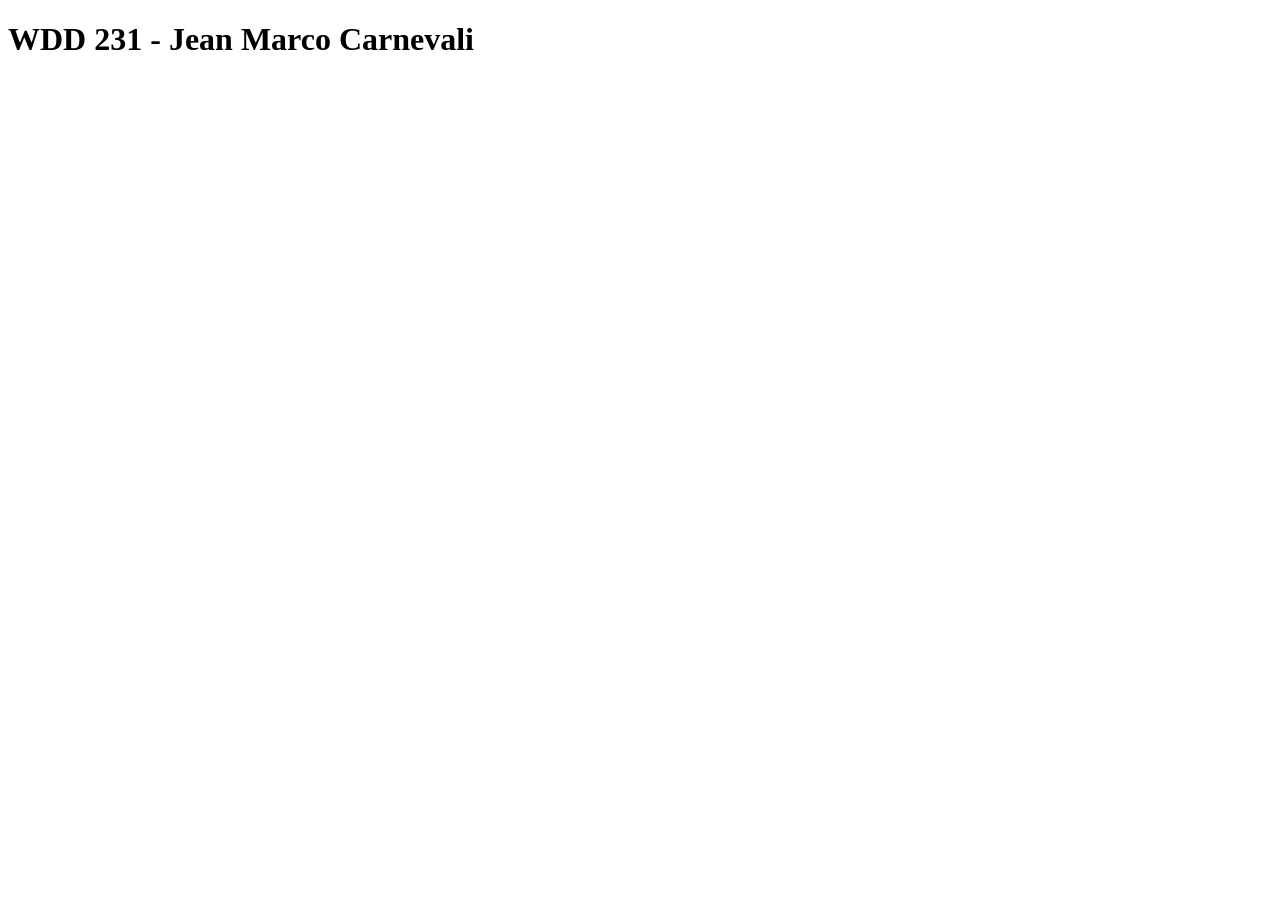
==== index.html @ f0b271db "Test" ====
<!DOCTYPE html>
<html lang="en">
<head>
    <meta charset="UTF-8">
    <meta name="viewport" content="width=device-width, initial-scale=1.0">
    <title>WDD 231</title>
</head>
<body>
    <h1>WDD 231 - Jean Marco Carnevali</h1>
</body>
</html>
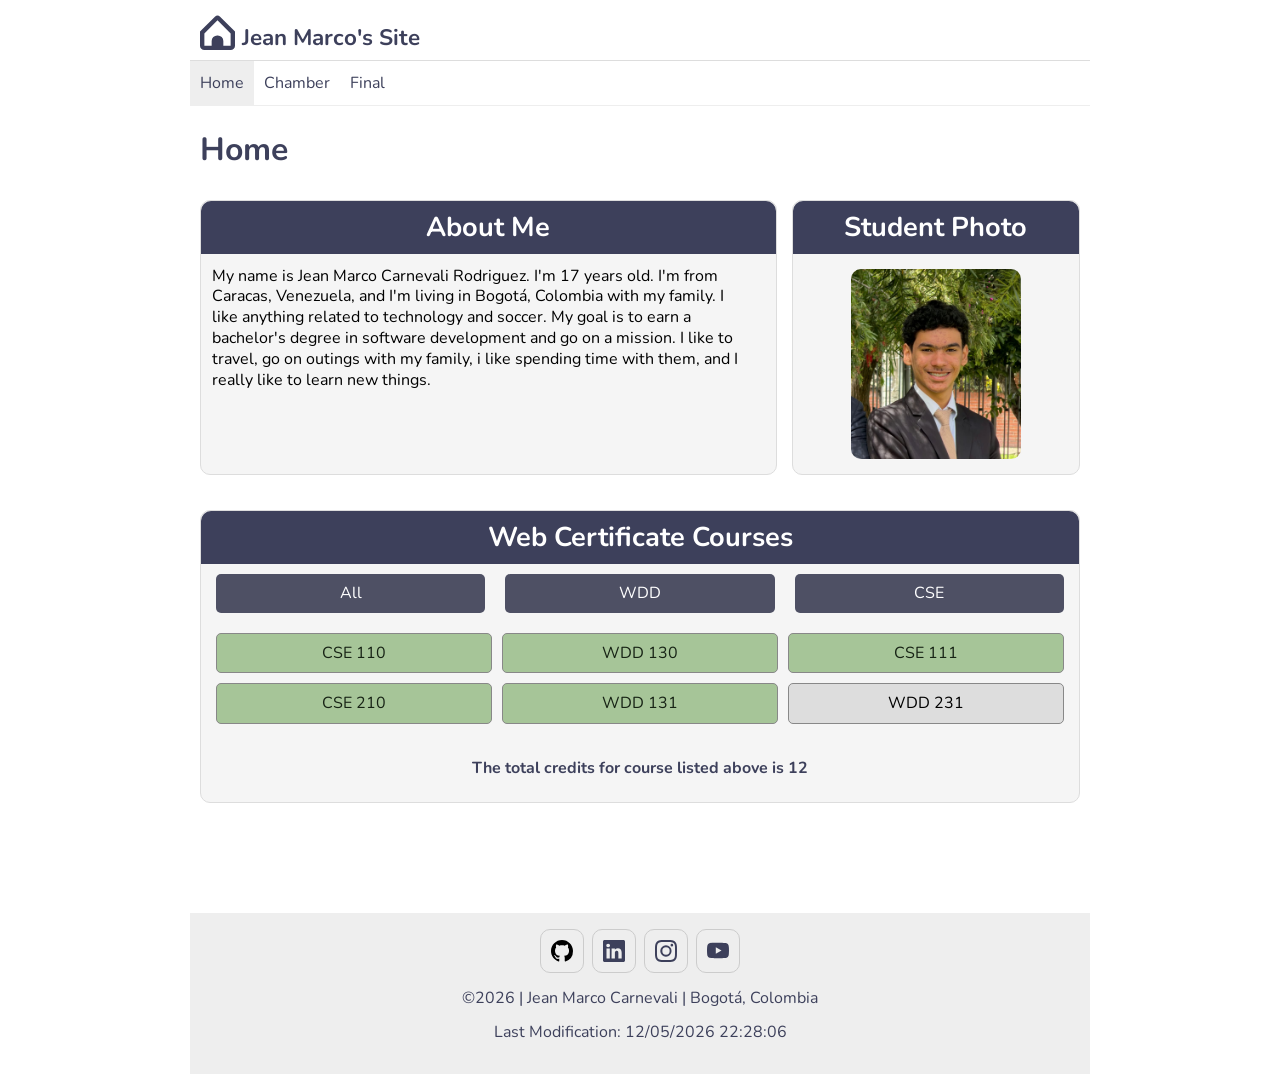
==== commit 1a9dc725: "W01 Assignment Course Home Page" ====
--- a/index.html
+++ b/index.html
@@ -3,9 +3,69 @@
 <head>
     <meta charset="UTF-8">
     <meta name="viewport" content="width=device-width, initial-scale=1.0">
-    <title>WDD 231</title>
+    <meta name="description" content="Jean Marco Carnevali | WDD 231 Web Frontend Development I | Home Page">
+    <meta name="author" content="Jean Marco Carnevali">
+    <title>WDD 231 - Home Page - Jean Marco Carnevali</title>
+
+    <link rel="preconnect" href="https://fonts.googleapis.com">
+    <link rel="preconnect" href="https://fonts.gstatic.com" crossorigin>
+    <link href="https://fonts.googleapis.com/css2?family=Nunito&display=swap" rel="stylesheet">
+
+    <link rel="stylesheet" href="styles/normalize.css">
+    <link rel="stylesheet" href="styles/small.css">
+    <link rel="stylesheet" href="styles/larger.css">
+
+    <script src="scripts/navigation.js" defer></script>
+    <script src="scripts/dates.js" defer></script>
+    <script src="scripts/courses.js" defer></script>
 </head>
 <body>
-    <h1>WDD 231 - Jean Marco Carnevali</h1>
+    <header>
+        <img src="images/house.svg" alt="Site Logo" width="512" height="512">
+        <span>Jean Marco's Site</span>
+        <button id="menu" class="hamburger" aria-label="Toggle menu"></button>
+    </header>
+    <nav id="nav-bar" class="navigation">
+        <ul>
+            <li class="current"><a href="#" aria-current="page">Home</a></li>
+            <li><a href="#">Chamber</a></li>
+            <li><a href="#">Final</a></li>
+        </ul>
+    </nav>
+    <main>
+        <h1>Home</h1>
+        <section class="about-me">
+            <h2>About Me</h2>
+            <p>My name is Jean Marco Carnevali Rodriguez. I'm 17 years old. I'm from Caracas, Venezuela, and I'm living in Bogotá, Colombia with my family. I like anything related to technology and soccer. My goal is to earn a bachelor's degree in software development and go on a mission. I like to travel, go on outings with my family, i like spending time with them, and I really like to learn new things.</p>
+            <p></p>
+        </section>
+
+        <section class="profile">
+            <h2>Student Photo</h2>
+            <img src="images/profile.jpg" alt="Jean Marco Carnevali" width="170" height="185" loading="lazy">
+        </section>
+
+        <section class="certificate">
+            <h2>Web Certificate Courses</h2>
+            <div>
+                <button type="button" id="all">All</button>
+                <button type="button" id="wdd">WDD</button>
+                <button type="button" id="cse">CSE</button>
+
+                <div id="course-card" class="course-grid"></div>
+                <p class="credits">The total credits for course listed above is <span id="total-credits">0</span></p>
+            </div>
+        </section>
+    </main>
+    <footer>
+        <div class="social">
+            <a href="https://github.com/jean-m-carnevali/wdd231" target="_blank"><img src="images/github.svg" alt="Github Profile" width="16" height="16"></a>
+            <a href="https://www.linkedin.com/in/jean-marco-carnevali-rodriguez-9670193b9/" target="_blank"><img src="images/linkedin.svg" alt="Linkedin Profile" width="16" height="16"></a>
+            <a href="https://www.instagram.com/?hl=es" target="_blank"><img src="images/instagram.svg" alt="Instagram Profile" width="16" height="16"></a>
+            <a href="https://www.youtube.com/" target="_blank"><img src="images/youtube.svg" alt="Youtube Channel" width="16" height="16"></a>
+        </div>
+        <p>©<span id="currentyear"></span> | Jean Marco Carnevali | Bogotá, Colombia</p>
+        <p id="lastModified"></p>
+    </footer>
 </body>
 </html>
--- a/styles/small.css
+++ b/styles/small.css
@@ -0,0 +1,239 @@
+* {
+  box-sizing: border-box;
+  font-family: "Nunito", sans-serif;
+}
+
+header {
+  display: grid;
+  grid-template-columns: 50px auto 44px;
+  padding: 5px 0 5px 10px;
+  align-items: end;
+  border-bottom: solid 1px #ddd;
+  column-gap: 8px;
+}
+
+header img {
+  display: block;
+  margin-top: 10px;
+  width: 35px;
+  height: auto;
+  padding-bottom: 5px;
+}
+
+header span {
+  font-size: 1.5rem;
+  color: #3D405B;
+  padding-bottom: 4px;
+  font-weight: bold;
+}
+
+.hamburger {
+  background: none;
+  border: none;
+  font-size: 2rem;
+  color: #3D405B;
+  cursor: pointer;
+  font-family: "Nunito", sans-serif;
+}
+
+.hamburger::before {
+  content: "\2630";
+}
+
+.hamburger.show::before {
+  content: "\00D7";
+}
+
+.navigation {
+  display: none;
+}
+
+.navigation.show {
+  display: block;
+}
+
+.navigation ul {
+  list-style-type: none;
+  margin: 0;
+  padding: 0;
+}
+
+.navigation a {
+  display: block;
+  padding: .8rem 10px;
+  color: #3D405B;
+  text-decoration: none;
+  border-bottom: solid 1px #ddd;
+}
+
+.navigation li.current {
+  background-color: #eee;
+}
+
+.navigation a:hover {
+  background-color: #9fb7ff;
+}
+
+h1 {
+  margin: 1rem 10px;
+  color: #3D405B;
+}
+
+footer {
+  background-color: #eee;
+  padding: 1rem 10px;
+  text-align: center;
+  color: #3D405B;
+}
+
+.social {
+  display: flex;
+  justify-content: center;
+  column-gap: 8px;
+}
+
+.social a {
+  display: flex;
+  justify-content: center;
+  align-items: center;
+  width: 44px;
+  height: 44px;
+  border:  #ccc solid 1px;
+  border-radius: 10px;
+}
+
+.social img {
+  width: 22px;
+  height: 22px;
+}
+
+.social a:hover {
+  background-color: #ddd;
+}
+
+main {
+  padding: 10px;
+}
+
+.about-me {
+  border: 1px solid #ddd;
+  background-color: #f5f5f5;
+  border-radius: 10px;
+  margin-bottom: 20px;
+}
+
+.about-me h2 {
+  background-color:#3D405B;
+  color: #fff;
+  text-align: center;
+  margin: 0;
+  padding: 0.7rem;
+  border-top-left-radius: 10px;
+  border-top-right-radius: 10px;
+  font-size: 1.5rem;
+}
+
+.about-me p {
+  line-height: 1.3;
+  margin: .7rem;
+  padding-right: 1rem;
+}
+
+.profile {
+  border: 1px solid #ddd;
+  background-color: #f5f5f5;
+  border-radius: 10px;
+  margin-bottom: 20px;
+}
+
+.profile h2 {
+  background-color:#3D405B;
+  color: #fff;
+  text-align: center;
+  margin: 0;
+  padding: 0.7rem;
+  border-top-left-radius: 10px;
+  border-top-right-radius: 10px;
+  font-size: 1.5rem;
+}
+
+.profile img {
+  display: block;
+  width: 170px;
+  max-width: 90%;
+  height: auto;
+  margin: 15px auto;
+  object-fit: cover;
+  border-radius: 10px;
+}
+
+.certificate {
+  border: 1px solid #ddd;
+  background-color: #f5f5f5;
+  border-radius: 10px;
+}
+
+.certificate h2 {
+  background-color:#3D405B;
+  color: #fff;
+  text-align: center;
+  margin: 0;
+  padding: 0.7rem;
+  border-top-left-radius: 10px;
+  border-top-right-radius: 10px;
+  font-size: 1.5rem;
+}
+
+.certificate button {
+  width: 100%;
+  min-width: 0;
+  padding: 10px;
+  background-color: #4e5064;
+  color: #fff;
+  border: none;
+  border-radius: 5px;
+  cursor: pointer;
+}
+
+.certificate button:hover {
+  background-color: #b3b5cf;
+  font-weight: bold;
+  color: #3D405B;
+}
+
+.certificate > div {
+  display: grid;
+  grid-template-columns: repeat(3, 1fr);
+  padding: 10px 15px;
+  gap: 10px;
+  width: 100%;
+}
+
+.credits {
+  grid-column: 1 / -1;
+  text-align: center;
+  margin: 15px;
+  font-weight: bold;
+  color: #3D405B;
+}
+
+.course-grid {
+  grid-column: 1 / -1;
+  display: grid;
+  grid-template-columns: 1fr;
+  gap: 10px;
+
+}
+
+.course-grid > * {
+  background-color: #ddd;
+  padding: 10px;
+  text-align: center;
+  border: 1px solid #888;
+  border-radius: 5px;
+}
+
+.course-grid .completed {
+  background-color: #a6c598;
+  color: #172315;
+}
--- a/styles/larger.css
+++ b/styles/larger.css
@@ -0,0 +1,141 @@
+@media only screen and (min-width: 38rem) {
+
+    header, main, nav, footer {
+        max-width: 900px;
+        margin: 0 auto;
+    }
+
+    header {
+        grid-template-columns: 24px auto;
+    }
+
+    header span {
+        font-size: 1.4rem;
+        padding-top: 10px;
+        padding-left: 10px;
+    }
+
+    main {
+        display: grid;
+        grid-template-columns: 2fr 1fr;
+        gap: 15px;
+    }
+
+    main h1, .certificate {
+        grid-column: 1 / -1;
+        margin-left: 0;
+    }
+    
+    .hamburger {
+        display: none;
+    }
+
+    .navigation {
+        display: block;
+        border-bottom: solid 1px #eee;
+    }
+
+    .navigation ul {
+        display: flex;
+    }
+
+    .navigation a {
+        border: none;
+    }
+
+    .about-me {
+        border: 1px solid #ddd;
+        background-color: #f5f5f5;
+        border-radius: 10px;
+    }
+
+    .about-me h2 {
+        background-color:#3D405B;
+        color: #fff;
+        text-align: center;
+        margin: 0;
+        padding: 0.7rem;
+        border-top-left-radius: 10px;
+        border-top-right-radius: 10px;
+        font-size: 1.7rem;
+    }
+
+    .profile {
+        border: 1px solid #ddd;
+        background-color: #f5f5f5;
+        border-radius: 10px;
+    }
+
+    .profile h2 {
+        background-color:#3D405B;
+        color: #fff;
+        text-align: center;
+        margin: 0;
+        padding: 0.7rem;
+        border-top-left-radius: 10px;
+        border-top-right-radius: 10px;
+        font-size: 1.7rem;
+    }
+
+    .profile img {
+        display: block;
+        width: 170px;
+        max-width: 90%;
+        height: auto;
+        margin: 15px auto;
+        object-fit: cover;
+        border-radius: 10px;
+    }
+
+    .certificate {
+        border: 1px solid #ddd;
+        background-color: #f5f5f5;
+        border-radius: 10px;
+    }
+
+    .certificate h2 {
+        background-color:#3D405B;
+        color: #fff;
+        text-align: center;
+        margin: 0;
+        padding: 0.7rem;
+        border-top-left-radius: 10px;
+        border-top-right-radius: 10px;
+        font-size: 1.7rem;
+    }
+
+    .certificate > div {
+        display: grid;
+        grid-template-columns: repeat(3, 1fr);
+        padding: 10px 15px;
+        gap: 20px;
+    }
+
+    .certificate button {
+        width: 100%;
+        max-width: 900px;
+        margin: 0 auto;
+        padding: 10px;
+        background-color: #4e5064;
+        color: #fff;
+        border: none;
+        border-radius: 5px;
+        cursor: pointer;
+    }
+
+    .certificate button:hover {
+        background-color: #b3b5cf;
+        font-weight: bold;
+        color: #3D405B;
+    }
+
+    footer {
+        margin-top: 100px;
+        text-align: center;
+    }
+
+    .course-grid {
+        grid-template-columns: repeat(3, 1fr);
+    }
+
+}
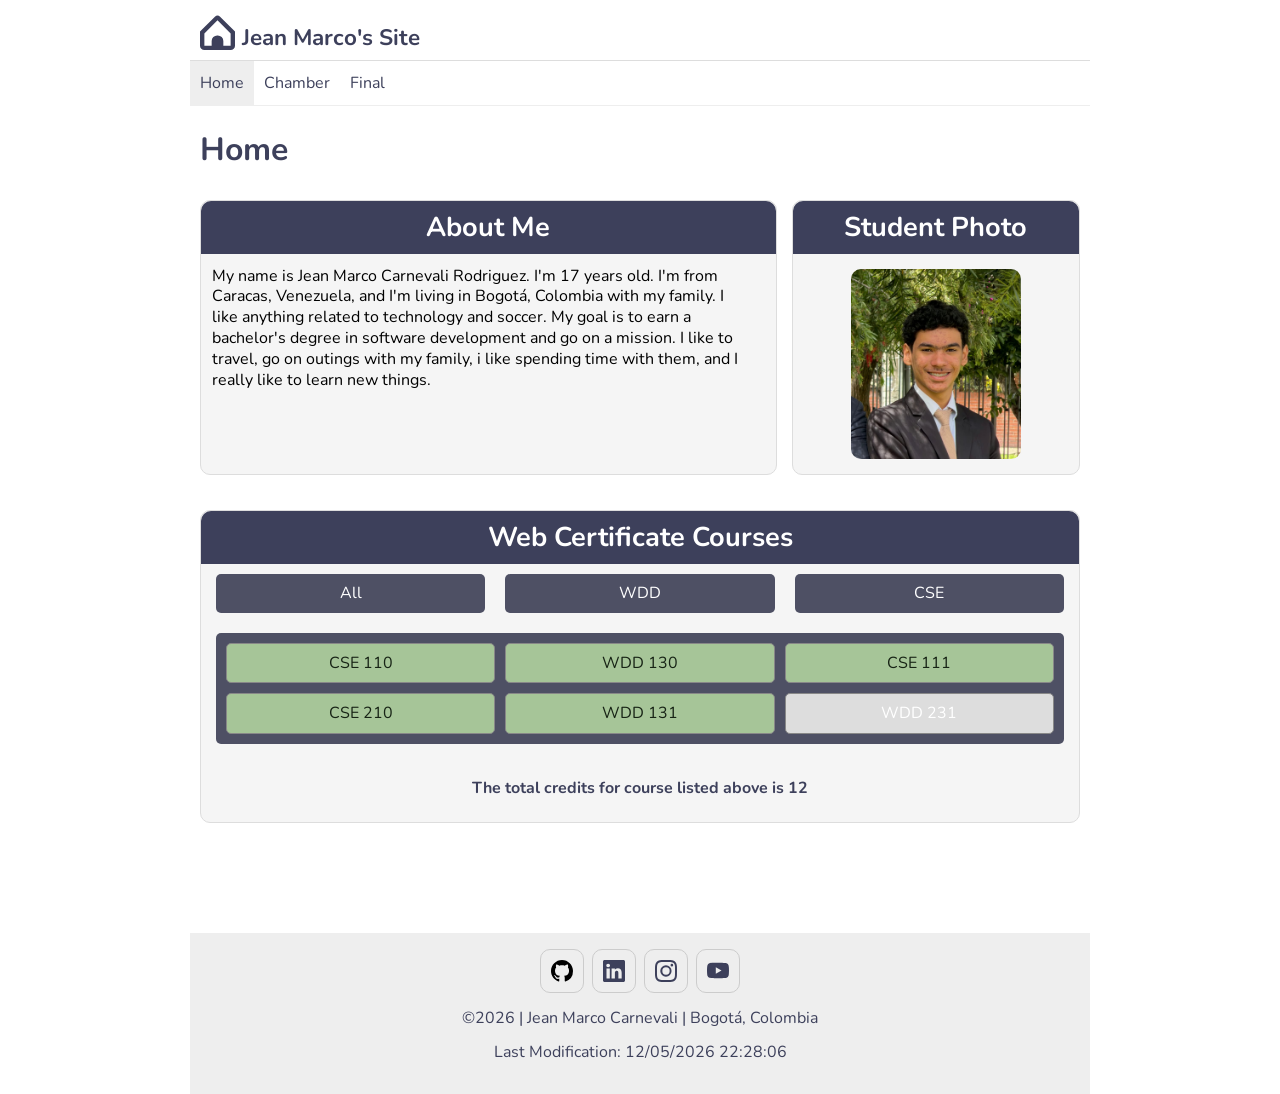
==== commit d9792c72: "W03 Assignment: Chamber Home Page Correction" ====
--- a/index.html
+++ b/index.html
@@ -6,6 +6,12 @@
     <meta name="description" content="Jean Marco Carnevali | WDD 231 Web Frontend Development I | Home Page">
     <meta name="author" content="Jean Marco Carnevali">
     <title>WDD 231 - Home Page - Jean Marco Carnevali</title>
+    <meta property="og:title" content="Home Page - WDD 231 - Jean Marco Carnevali">
+    <meta property="og:description" content="Jean Marco's WDD 231 home page">
+    <meta property="og:image" content="https://jean-m-carnevali.github.io/wdd231/images/profile.jpg">
+    <meta property="og:url" content="https://jean-m-carnevali.github.io/wdd231">
+
+    <link rel="icon" href="favicon.ico">
 
     <link rel="preconnect" href="https://fonts.googleapis.com">
     <link rel="preconnect" href="https://fonts.gstatic.com" crossorigin>
@@ -52,10 +58,12 @@
                 <button type="button" id="wdd">WDD</button>
                 <button type="button" id="cse">CSE</button>
 
-                <div id="course-card" class="course-grid"></div>
+                
+                <button id="course-card" class="course-grid"></button>
                 <p class="credits">The total credits for course listed above is <span id="total-credits">0</span></p>
             </div>
         </section>
+        <dialog id="course-details"></dialog>
     </main>
     <footer>
         <div class="social">
--- a/styles/small.css
+++ b/styles/small.css
@@ -237,3 +237,27 @@
   background-color: #a6c598;
   color: #172315;
 }
+
+dialog {
+  border: 1px solid rgb(0 0 0 / 10%);
+  border-radius: .25rem;
+  padding: 1rem;
+  background-color: #fff;
+  box-shadow: 0 0 3rem #777;
+  width: 90%;
+  max-width: 600px;
+}
+
+dialog::backdrop {
+  background-color: rgb(0 0 0 / 50%);
+}
+
+dialog button {
+  position: absolute;
+  top: 23px;
+  right: 23px;
+  padding: .5rem 1rem;
+  border: 1px solid rgb(0 0 0 / 10%);
+}
+
+
